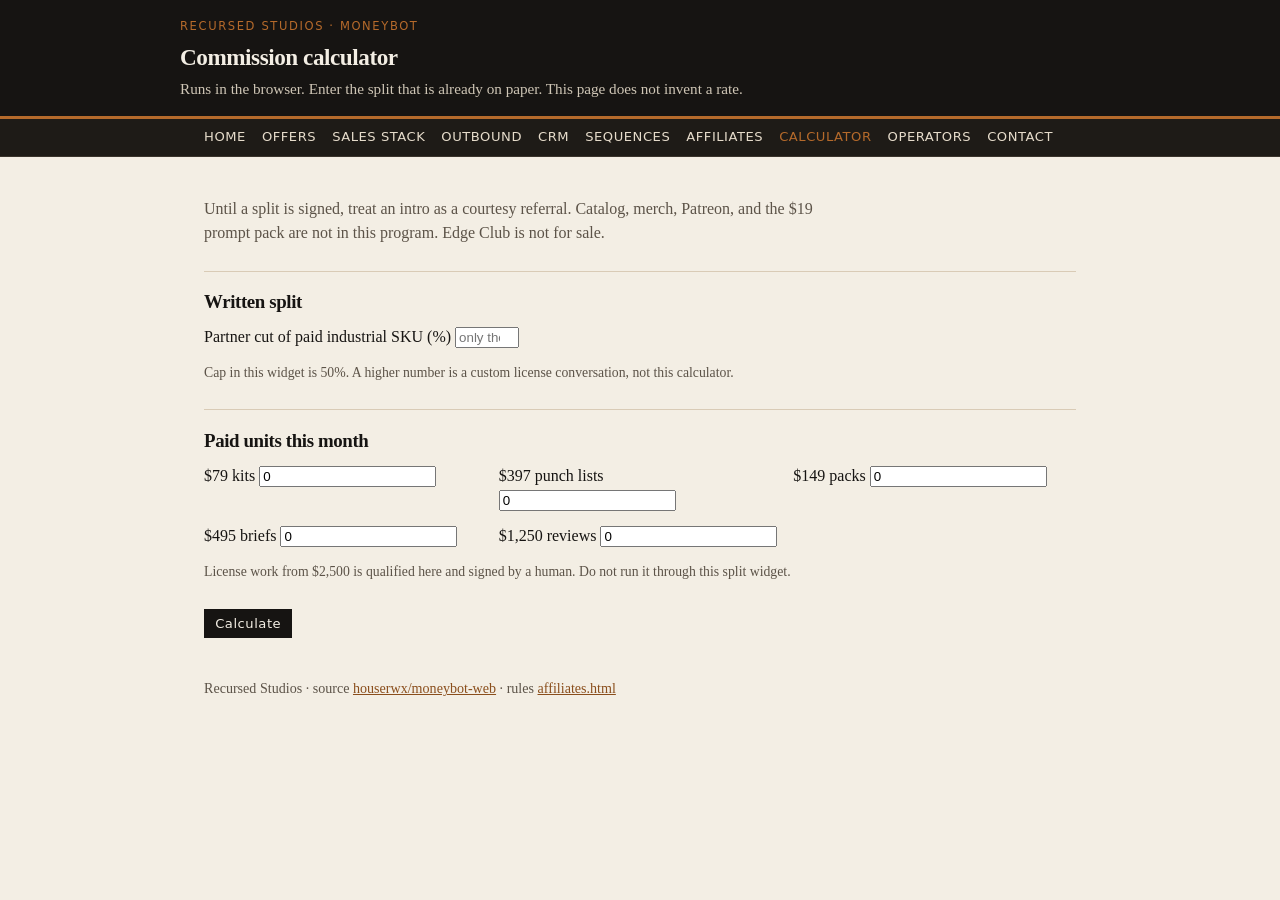
==== calculator/index.html @ fab36906 "Add /calculator client-side affiliate commission calculator" ====
<!DOCTYPE html>
<html lang="en">
<head>
  <meta charset="utf-8" />
  <meta name="viewport" content="width=device-width, initial-scale=1" />
  <title>Commission calculator — MoneyBot</title>
  <meta name="description" content="Client-side calculator for a written Recursed Studios affiliate split. No published default rate." />
  <link rel="stylesheet" href="../css/site.css" />
</head>
<body>
  <header>
    <div class="wrap">
      <div class="mark">Recursed Studios · MoneyBot</div>
      <h1>Commission calculator</h1>
      <p>Runs in the browser. Enter the split that is already on paper. This page does not invent a rate.</p>
    </div>
  </header>
  <nav>
    <div class="wrap">
      <a href="../index.html">Home</a>
      <a href="../offers.html">Offers</a>
      <a href="../stack.html">Sales stack</a>
      <a href="../outbound-tools.html">Outbound</a>
      <a href="../crm-tools.html">CRM</a>
      <a href="../email-sequencers.html">Sequences</a>
      <a href="../affiliates.html">Affiliates</a>
      <a href="./index.html" aria-current="page">Calculator</a>
      <a href="../operators.html">Operators</a>
      <a href="../contact.html">Contact</a>
    </div>
  </nav>
  <main>
    <p class="lede">Until a split is signed, treat an intro as a courtesy referral. Catalog, merch, Patreon, and the $19 prompt pack are not in this program. Edge Club is not for sale.</p>

    <h2>Written split</h2>
    <label for="rate">Partner cut of paid industrial SKU (%)</label>
    <input id="rate" type="number" min="0" max="50" step="0.5" inputmode="decimal" placeholder="only the number on paper" />
    <p class="note">Cap in this widget is 50%. A higher number is a custom license conversation, not this calculator.</p>

    <h2>Paid units this month</h2>
    <div class="grid">
      <div>
        <label for="kit">$79 kits</label>
        <input id="kit" type="number" min="0" step="1" value="0" />
      </div>
      <div>
        <label for="list">$397 punch lists</label>
        <input id="list" type="number" min="0" step="1" value="0" />
      </div>
      <div>
        <label for="pack">$149 packs</label>
        <input id="pack" type="number" min="0" step="1" value="0" />
      </div>
      <div>
        <label for="brief">$495 briefs</label>
        <input id="brief" type="number" min="0" step="1" value="0" />
      </div>
      <div>
        <label for="review">$1,250 reviews</label>
        <input id="review" type="number" min="0" step="1" value="0" />
      </div>
    </div>
    <p class="note">License work from $2,500 is qualified here and signed by a human. Do not run it through this split widget.</p>

    <p><button class="btn" type="button" id="run" style="border:0;cursor:pointer;">Calculate</button></p>
    <div id="out" hidden></div>
  </main>
  <footer>
    Recursed Studios · source <a href="https://github.com/houserwx/moneybot-web">houserwx/moneybot-web</a> · rules <a href="../affiliates.html">affiliates.html</a>
  </footer>
  <script>
    const SKUS = [
      { id: "kit", name: "$79 commissioning kit", price: 79 },
      { id: "list", name: "$397 punch list", price: 397 },
      { id: "pack", name: "$149 SoC + master pack", price: 149 },
      { id: "brief", name: "$495 stack brief", price: 495 },
      { id: "review", name: "$1,250 review", price: 1250 }
    ];

    function n(id) {
      const v = Number(document.getElementById(id).value);
      return Number.isFinite(v) ? Math.max(0, v) : 0;
    }

    function money(v) {
      return v.toLocaleString(undefined, { style: "currency", currency: "USD" });
    }

    function run() {
      const rate = n("rate");
      const el = document.getElementById("out");
      el.hidden = false;
      if (!document.getElementById("rate").value) {
        el.innerHTML = "<p>Enter the written partner percent first. This page will not assume one.</p>";
        return;
      }
      if (rate > 50) {
        el.innerHTML = "<p>Rate above 50% is out of range for this widget. Email <code>AFFILIATE:</code>.</p>";
        return;
      }
      const frac = rate / 100;
      let gross = 0;
      let rows = "";
      SKUS.forEach(function (sku) {
        const units = Math.floor(n(sku.id));
        const line = units * sku.price;
        gross += line;
        const cut = line * frac;
        rows += "<tr><td>" + sku.name + "</td><td>" + units + "</td><td>" +
          money(line) + "</td><td>" + money(cut) + "</td></tr>";
      });
      const partner = gross * frac;
      const studio = gross - partner;
      el.innerHTML =
        "<p><strong>Gross paid industrial</strong> " + money(gross) +
        " · <strong>partner @ " + rate + "%</strong> " + money(partner) +
        " · <strong>studio remainder</strong> " + money(studio) + "</p>" +
        "<table><thead><tr><th>SKU</th><th>Units</th><th>Gross</th><th>Partner cut</th></tr></thead><tbody>" +
        rows + "</tbody></table>" +
        "<p class=\"note\">Client-side only. Stripe fees are not deducted here. First paid intro from a new partner is logged before a split is offered — see <a href=\"../affiliates.html\">affiliate rules</a>.</p>";
    }

    document.getElementById("run").addEventListener("click", run);
    ["rate", "kit", "list", "pack", "brief", "review"].forEach(function (id) {
      document.getElementById(id).addEventListener("change", run);
      document.getElementById(id).addEventListener("input", run);
    });
  </script>
</body>
</html>
---- css/site.css ----
:root {
  --ink: #161412;
  --paper: #f3eee4;
  --card: #fffaf2;
  --copper: #b56a2b;
  --copper-dim: #8a4e1c;
  --line: #d9cbb6;
  --mute: #5c5348;
  --ok: #2c4a32;
}
* { box-sizing: border-box; }
html, body { margin: 0; background: var(--paper); color: var(--ink); font: 16px/1.5 "Iowan Old Style", Palatino, "Palatino Linotype", serif; }
a { color: var(--copper-dim); }
header {
  border-bottom: 3px solid var(--copper);
  padding: 1.1rem 1.5rem 0.9rem;
  background: var(--ink);
  color: var(--paper);
}
header .wrap, nav .wrap, main, footer { max-width: 920px; margin: 0 auto; }
.mark { letter-spacing: 0.14em; text-transform: uppercase; font-size: 0.72rem; color: var(--copper); font-family: ui-sans-serif, system-ui, sans-serif; }
header h1 { color: #f3eee4; margin: 0.3rem 0 0; font-size: 1.45rem; font-weight: 600; }
header p { margin: 0.25rem 0 0; color: #cfc6b6; font-size: 0.95rem; }
nav { background: #1e1b17; border-bottom: 1px solid #3a342c; }
nav .wrap { display: flex; flex-wrap: wrap; gap: 0.15rem 1rem; padding: 0.55rem 1.5rem; }
nav a { color: #e6dccb; text-decoration: none; font-family: ui-sans-serif, system-ui, sans-serif; font-size: 0.82rem; letter-spacing: 0.04em; text-transform: uppercase; }
nav a:hover, nav a[aria-current="page"] { color: var(--copper); }
main { padding: 1.5rem; }
h1, h2 { font-weight: 600; letter-spacing: -0.02em; }
h1 { font-size: 1.7rem; margin: 0.15rem 0 0.6rem; }
h2 { font-size: 1.18rem; margin: 1.6rem 0 0.55rem; border-top: 1px solid var(--line); padding-top: 1.05rem; }
h3 { margin: 0 0 0.3rem; font-size: 1.02rem; }
.lede { color: var(--mute); max-width: 40rem; }
.grid { display: grid; grid-template-columns: repeat(auto-fit, minmax(210px, 1fr)); gap: 0.75rem; }
.card { background: var(--card); border: 1px solid var(--line); padding: 0.9rem 1rem 1rem; }
.price { font-family: ui-sans-serif, system-ui, sans-serif; color: var(--copper-dim); font-size: 0.92rem; }
.btn {
  display: inline-block; margin-top: 0.65rem; padding: 0.45rem 0.7rem;
  background: var(--ink); color: var(--paper); text-decoration: none;
  font-family: ui-sans-serif, system-ui, sans-serif; font-size: 0.82rem; letter-spacing: 0.04em;
}
.btn:hover { background: var(--copper-dim); }
.note { font-size: 0.86rem; color: var(--mute); }
table { width: 100%; border-collapse: collapse; font-size: 0.92rem; }
th, td { text-align: left; padding: 0.4rem 0.4rem; border-bottom: 1px solid var(--line); vertical-align: top; }
code { font-size: 0.88em; }
footer { padding: 0 1.5rem 2rem; color: var(--mute); font-size: 0.88rem; }
.stack { list-style: none; padding: 0; margin: 0; }
.stack li { border-bottom: 1px solid var(--line); padding: 0.7rem 0; }
.stack strong { display: block; }
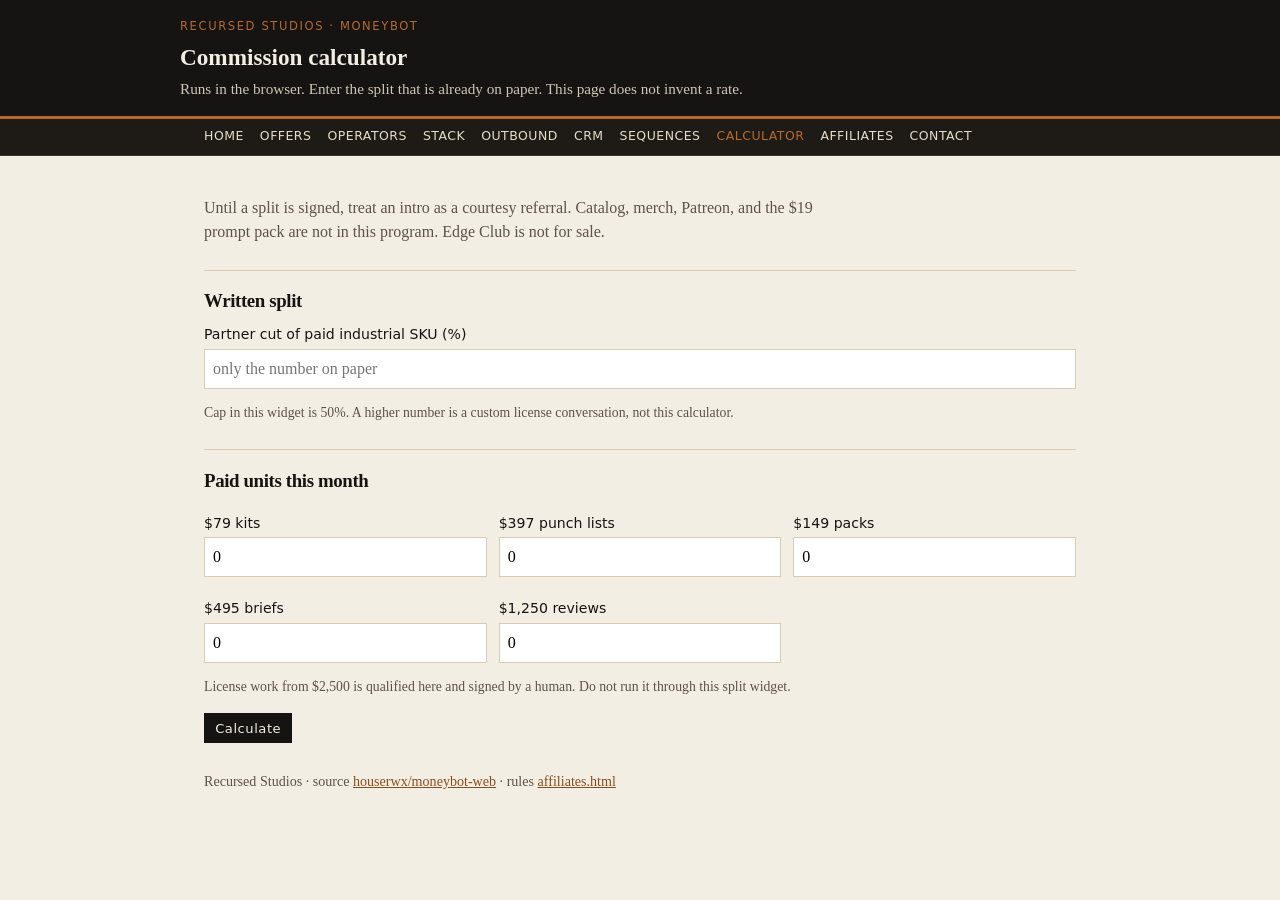
==== commit cb3beb7b: "Unify nav on affiliates and commission calculator" ====
--- a/calculator/index.html
+++ b/calculator/index.html
@@ -19,24 +19,22 @@
     <div class="wrap">
       <a href="../index.html">Home</a>
       <a href="../offers.html">Offers</a>
-      <a href="../stack.html">Sales stack</a>
+      <a href="../operators.html">Operators</a>
+      <a href="../stack.html">Stack</a>
       <a href="../outbound-tools.html">Outbound</a>
       <a href="../crm-tools.html">CRM</a>
       <a href="../email-sequencers.html">Sequences</a>
+      <a href="./index.html" aria-current="page">Calculator</a>
       <a href="../affiliates.html">Affiliates</a>
-      <a href="./index.html" aria-current="page">Calculator</a>
-      <a href="../operators.html">Operators</a>
       <a href="../contact.html">Contact</a>
     </div>
   </nav>
   <main>
     <p class="lede">Until a split is signed, treat an intro as a courtesy referral. Catalog, merch, Patreon, and the $19 prompt pack are not in this program. Edge Club is not for sale.</p>
-
     <h2>Written split</h2>
     <label for="rate">Partner cut of paid industrial SKU (%)</label>
     <input id="rate" type="number" min="0" max="50" step="0.5" inputmode="decimal" placeholder="only the number on paper" />
     <p class="note">Cap in this widget is 50%. A higher number is a custom license conversation, not this calculator.</p>
-
     <h2>Paid units this month</h2>
     <div class="grid">
       <div>
@@ -61,8 +59,7 @@
       </div>
     </div>
     <p class="note">License work from $2,500 is qualified here and signed by a human. Do not run it through this split widget.</p>
-
-    <p><button class="btn" type="button" id="run" style="border:0;cursor:pointer;">Calculate</button></p>
+    <p class="actions"><button class="btn" type="button" id="run">Calculate</button></p>
     <div id="out" hidden></div>
   </main>
   <footer>
@@ -76,16 +73,13 @@
       { id: "brief", name: "$495 stack brief", price: 495 },
       { id: "review", name: "$1,250 review", price: 1250 }
     ];
-
     function n(id) {
       const v = Number(document.getElementById(id).value);
       return Number.isFinite(v) ? Math.max(0, v) : 0;
     }
-
     function money(v) {
       return v.toLocaleString(undefined, { style: "currency", currency: "USD" });
     }
-
     function run() {
       const rate = n("rate");
       const el = document.getElementById("out");
@@ -105,24 +99,20 @@
         const units = Math.floor(n(sku.id));
         const line = units * sku.price;
         gross += line;
-        const cut = line * frac;
         rows += "<tr><td>" + sku.name + "</td><td>" + units + "</td><td>" +
-          money(line) + "</td><td>" + money(cut) + "</td></tr>";
+          money(line) + "</td><td>" + money(line * frac) + "</td></tr>";
       });
       const partner = gross * frac;
-      const studio = gross - partner;
       el.innerHTML =
         "<p><strong>Gross paid industrial</strong> " + money(gross) +
         " · <strong>partner @ " + rate + "%</strong> " + money(partner) +
-        " · <strong>studio remainder</strong> " + money(studio) + "</p>" +
+        " · <strong>studio remainder</strong> " + money(gross - partner) + "</p>" +
         "<table><thead><tr><th>SKU</th><th>Units</th><th>Gross</th><th>Partner cut</th></tr></thead><tbody>" +
         rows + "</tbody></table>" +
         "<p class=\"note\">Client-side only. Stripe fees are not deducted here. First paid intro from a new partner is logged before a split is offered — see <a href=\"../affiliates.html\">affiliate rules</a>.</p>";
     }
-
     document.getElementById("run").addEventListener("click", run);
     ["rate", "kit", "list", "pack", "brief", "review"].forEach(function (id) {
-      document.getElementById(id).addEventListener("change", run);
       document.getElementById(id).addEventListener("input", run);
     });
   </script>
--- a/css/site.css
+++ b/css/site.css
@@ -22,25 +22,32 @@
 header h1 { color: #f3eee4; margin: 0.3rem 0 0; font-size: 1.45rem; font-weight: 600; }
 header p { margin: 0.25rem 0 0; color: #cfc6b6; font-size: 0.95rem; }
 nav { background: #1e1b17; border-bottom: 1px solid #3a342c; }
-nav .wrap { display: flex; flex-wrap: wrap; gap: 0.15rem 1rem; padding: 0.55rem 1.5rem; }
-nav a { color: #e6dccb; text-decoration: none; font-family: ui-sans-serif, system-ui, sans-serif; font-size: 0.82rem; letter-spacing: 0.04em; text-transform: uppercase; }
+nav .wrap { display: flex; flex-wrap: wrap; gap: 0.35rem 1rem; padding: 0.55rem 1.5rem; }
+nav a { color: #e6dccb; text-decoration: none; font-family: ui-sans-serif, system-ui, sans-serif; font-size: 0.78rem; letter-spacing: 0.04em; text-transform: uppercase; }
 nav a:hover, nav a[aria-current="page"] { color: var(--copper); }
 main { padding: 1.5rem; }
-h1, h2 { font-weight: 600; letter-spacing: -0.02em; }
-h1 { font-size: 1.7rem; margin: 0.15rem 0 0.6rem; }
-h2 { font-size: 1.18rem; margin: 1.6rem 0 0.55rem; border-top: 1px solid var(--line); padding-top: 1.05rem; }
+h2 { font-weight: 600; letter-spacing: -0.02em; font-size: 1.18rem; margin: 1.6rem 0 0.55rem; border-top: 1px solid var(--line); padding-top: 1.05rem; }
 h3 { margin: 0 0 0.3rem; font-size: 1.02rem; }
 .lede { color: var(--mute); max-width: 40rem; }
+.actions { display: flex; flex-wrap: wrap; gap: 0.5rem; margin: 1rem 0 0.25rem; }
 .grid { display: grid; grid-template-columns: repeat(auto-fit, minmax(210px, 1fr)); gap: 0.75rem; }
 .card { background: var(--card); border: 1px solid var(--line); padding: 0.9rem 1rem 1rem; }
 .price { font-family: ui-sans-serif, system-ui, sans-serif; color: var(--copper-dim); font-size: 0.92rem; }
 .btn {
   display: inline-block; margin-top: 0.65rem; padding: 0.45rem 0.7rem;
-  background: var(--ink); color: var(--paper); text-decoration: none;
+  background: var(--ink); color: var(--paper); text-decoration: none; border: 0; cursor: pointer;
   font-family: ui-sans-serif, system-ui, sans-serif; font-size: 0.82rem; letter-spacing: 0.04em;
 }
+.actions .btn { margin-top: 0; }
 .btn:hover { background: var(--copper-dim); }
 .note { font-size: 0.86rem; color: var(--mute); }
+label { display: block; font-size: 0.88rem; margin: 0.55rem 0 0.2rem; font-family: ui-sans-serif, system-ui, sans-serif; }
+input {
+  width: 100%; padding: 0.45rem 0.5rem; border: 1px solid var(--line);
+  background: #fff; font: inherit;
+}
+#out { margin-top: 1rem; padding: 0.9rem 1rem; background: #efe6d4; border-left: 4px solid var(--copper); }
+#out strong { color: var(--ok); }
 table { width: 100%; border-collapse: collapse; font-size: 0.92rem; }
 th, td { text-align: left; padding: 0.4rem 0.4rem; border-bottom: 1px solid var(--line); vertical-align: top; }
 code { font-size: 0.88em; }
